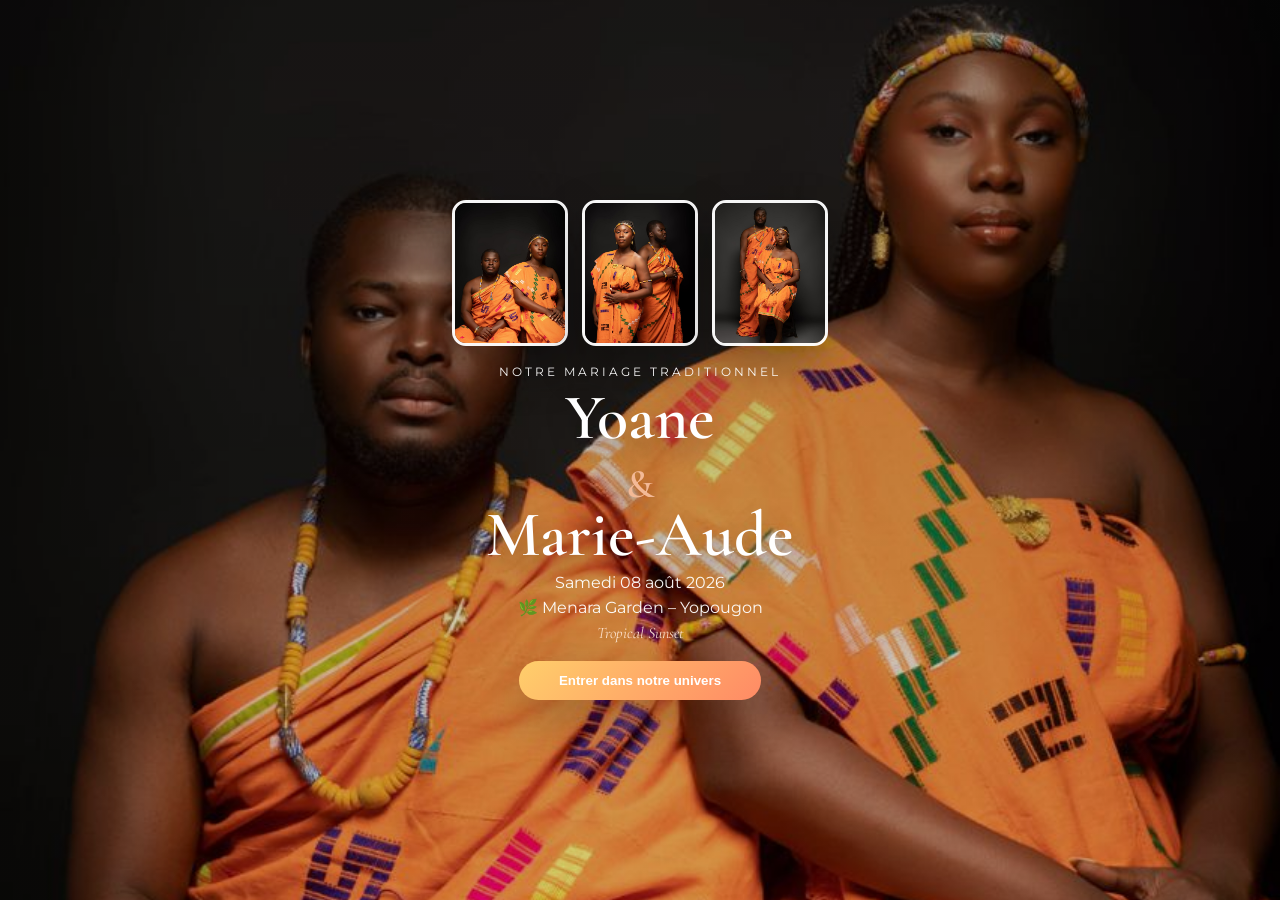
==== index (4).html @ 8e29a626 "Add files via upload" ====
<!DOCTYPE html>
<html lang="fr">

<head>

    <meta charset="UTF-8">

    <meta name="viewport" content="width=device-width, initial-scale=1.0">

    <title>Yoane & Marie-Aude | Notre univers</title>

    <meta name="theme-color" content="#ff8a65">

    <meta name="description" content="Le guide digital du mariage de Yoane et Marie-Aude">

    <link rel="manifest" href="manifest.json">

    <link rel="stylesheet" href="style.css?v=3">

</head>


<body>


<div class="app">



<!-- =====================
     PAGE D'ACCUEIL
===================== -->


<section class="hero">


<div class="overlay"></div>


<div class="hero-content">


<div class="photos-couple">


<img src="Couple1.jpg" alt="Yoane et Marie-Aude" loading="lazy">

<img src="Couple2.jpg" alt="Yoane et Marie-Aude" loading="lazy">

<img src="Couple3.jpg" alt="Yoane et Marie-Aude" loading="lazy">


</div>



<p class="small-title">
Notre mariage traditionnel
</p>



<h1>

Yoane

<br>

<span>&</span>

<br>

Marie-Aude

</h1>



<p class="date">

Samedi 08 août 2026

</p>



<p class="location">

🌿 Menara Garden – Yopougon

</p>



<p class="theme">

Tropical Sunset

</p>



<button onclick="enterUniverse()" aria-label="Entrer dans notre univers">

Entrer dans notre univers

</button>



</div>


</section>







<!-- =====================
     UNIVERS DIGITAL
===================== -->


<main id="universe" class="hidden" aria-hidden="true">





<section class="verse card">


<p>

« Par-dessus tout, revêtez-vous de l’amour,
qui est le lien de la perfection. »

</p>


<span>

Colossiens 3:14

</span>


</section>




<section class="menu-grid">




<div class="app-card" onclick="showSection('table')" role="button" tabindex="0">


<div class="icon-pill" aria-hidden="true">

🔍

</div>


<h3>

Trouver ma table

</h3>
<div class="sep" aria-hidden="true"></div>


<p>

Retrouvez facilement votre table.

</p>


</div>




<div class="app-card" onclick="showSection('food')" role="button" tabindex="0">


<div class="icon-pill" aria-hidden="true">

🍽️

</div>


<h3>

Quelques saveurs

</h3>
<div class="sep" aria-hidden="true"></div>


<p>

Découvrez notre réception.

</p>


</div>




<div class="app-card" onclick="showSection('gift')" role="button" tabindex="0">


<div class="icon-pill" aria-hidden="true">

🎁

</div>


<h3>

Informations utiles

</h3>
<div class="sep" aria-hidden="true"></div>


<p>

Quelques informations pratiques.

</p>


</div>




<div class="app-card" onclick="showSection('route')" role="button" tabindex="0">


<div class="icon-pill" aria-hidden="true">

🗺️

</div>


<h3>

Itinéraire

</h3>
<div class="sep" aria-hidden="true"></div>


<p>

Préparez votre arrivée.

</p>


</div>




</section>




<!-- RECHERCHE TABLE -->


<section id="table" class="content-section card hidden-section">


<h2>

🌿 Trouver ma table

</h2>


<p>

Entrez votre nom pour découvrir votre table.

</p>


<input 
id="searchGuest"
type="text"
placeholder="Votre prénom ou nom"
aria-label="Rechercher un invité"
>


<button onclick="searchTable()">

Rechercher

</button>


<div id="result" aria-live="polite">

</div>


</section>




<!-- SAVEURS -->


<section id="food" class="content-section card hidden-section">


<h2>

🌸 Quelques saveurs de notre réception 🌸

</h2>


<p>

Nous avons imaginé une réception aux couleurs de nos traditions,
avec une sélection de mets ivoiriens et de saveurs appréciées de tous.

</p>


<h3>
🥗 Entrée
</h3>

<p>
Salade composée fraîche
</p>


<h3>
🍽️ Quelques plats traditionnels
</h3>

<ul>
<li>Tchep au poisson et au bœuf</li>
<li>Placali accompagné de sauce kopè</li>
<li>Foutou banane accompagné de sauce graine</li>
<li>Kplé accompagné de foutou manioc</li>
<li>Foutou igname accompagné de sauce gouagouassou</li>
<li>Poisson frit et poulet frit accompagnés d’alloco et de frites</li>
<li>Igname bouillie accompagné de sauce tomate</li>
</ul>

<h3>
🍰 Douceur
</h3>

<p>
Wedding cake
</p>

<h3>
🥤 Boissons
</h3>

<p>
Eau minérale • Jus naturels • Boissons gazeuses • Bières • Vins
</p>

</section>



<!-- INFORMATIONS -->


<section id="gift" class="content-section card hidden-section">


<h2>

🎁 Informations utiles

</h2>

<p>
Votre présence est le plus beau témoignage d'affection
que nous puissions recevoir.
</p>

<p>
Pour celles et ceux qui souhaiteraient néanmoins nous offrir un présent,
nous privilégions les cadeaux en espèces, afin de pouvoir les emporter
plus facilement avec nous à notre retour à Dakar.
</p>

<p>
Un dispositif discret sera prévu lors de la réception.
</p>

<strong>
Merci du fond du cœur pour votre délicatesse.
</strong>

</section>



<!-- ITINERAIRE -->


<section id="route" class="content-section card hidden-section">


<h2>

🗺️ Itinéraire recommandé

</h2>


<p>

Retrouvez prochainement ici les conseils d'accès actualisés
pour rejoindre Menara Garden.

</p>


<p>

Vous pouvez ouvrir l’itinéraire directement dans Google Maps :

</p>

<a class="map-button"
href="https://maps.app.goo.gl/PRT33PHSLhgVpBhR9"
target="_blank" rel="noopener noreferrer">

Ouvrir Google Maps — Menara Garden

</a>


</section>



</main>



</div>


<script src="script.js?v=3"></script>


<script>
if ("serviceWorker" in navigator) {
  window.addEventListener("load", async function(){
    try{
      // unregister any existing service workers first to ensure clients receive the latest files
      const regs = await navigator.serviceWorker.getRegistrations();
      await Promise.all(regs.map(r=>r.unregister()));
      // clear caches (best-effort)
      if(window.caches){
        const keys = await caches.keys();
        await Promise.all(keys.map(k=>caches.delete(k)));
      }
    }catch(e){ console.warn('SW cleanup failed', e); }

    // register the (new) service worker
    navigator.serviceWorker.register("service-worker.js");
  });
}
</script>


</body>

</html>
---- style.css ----
/* style.css - consolidated, mobile-first, Tropical Sunset theme (enhanced universe visuals) */

/* Fonts */
@import url('https://fonts.googleapis.com/css2?family=Cormorant+Garamond:wght@400;500;600;700&family=Montserrat:wght@300;400;500;600&display=swap');

:root{
  --ivory: #fff8ef;
  --sand: #f6dfc7;
  --peach: #f3b996;
  --coral: #ff7043;
  --sunset: #ff8a65;
  --gold: #e6b24a; /* softer gold */
  --teal: #3fb6a8;
  --leaf: #6aa88a;
  --brown: #4a2f21;
  --white: #ffffff;
  --ui-radius: 14px;
  --glass-alpha: 0.92;
}

/* reset */
*{box-sizing:border-box;margin:0;padding:0}
html{scroll-behavior:smooth}
body{
  font-family:'Montserrat',sans-serif;
  background:linear-gradient(180deg,var(--ivory),#fff2e5);
  color:var(--brown);
  -webkit-font-smoothing:antialiased;
  -moz-osx-font-smoothing:grayscale;
}

/* HERO (homepage) - keep content identical but improve legibility */
.hero{
  min-height:100vh;
  display:flex;
  align-items:center;
  justify-content:center;
  position:relative;
  overflow:hidden;
  background:linear-gradient(rgba(0,0,0,.28), rgba(0,0,0,.16)), url("Couple1.jpg");
  background-size:cover;
  background-position:center;
}
.hero .overlay{ position:absolute; inset:0; pointer-events:none; }
.hero-content{ position:relative; z-index:2; text-align:center; color:#fff; padding:28px; max-width:980px; }
.photos-couple{ display:flex; justify-content:center; gap:14px; margin-bottom:18px; }
.photos-couple img{
  width:116px; height:146px; object-fit:cover; border-radius:var(--ui-radius); border:3px solid rgba(255,255,255,.96);
  box-shadow:0 20px 48px rgba(0,0,0,.32); transition:transform .36s ease, box-shadow .36s;
}
.photos-couple img:hover{ transform:translateY(-6px) scale(1.02); box-shadow:0 30px 68px rgba(0,0,0,.36); }

.small-title{ letter-spacing:3px; text-transform:uppercase; font-size:12px; margin-bottom:8px; opacity:.95; }
h1{ font-family:'Cormorant Garamond',serif; font-size:64px; line-height:.92; margin:10px 0 8px; font-weight:600; text-shadow:0 10px 28px rgba(0,0,0,.32); }
h1 span{ font-size:40px; color:var(--peach) }
.date, .location{ font-size:16px; margin:6px 0; color:rgba(255,255,255,.95) }
.theme{ font-family:'Cormorant Garamond'; font-size:16px; color:rgba(255,230,210,.95); font-style:italic; margin-top:6px; }

button{
  margin-top:18px; padding:12px 40px; border-radius:40px; border:none;
  background:linear-gradient(135deg, #ffcf6b, var(--sunset)); color:white; font-weight:700; cursor:pointer;
  box-shadow:0 18px 46px rgba(0,0,0,.22); transition:transform .28s, box-shadow .28s;
}
button:hover{ transform:translateY(-6px); box-shadow:0 28px 64px rgba(0,0,0,.28) }
button:focus{ outline:3px solid rgba(255,140,100,.18); outline-offset:3px }

/* homepage verse (kept, discreet) */
.homepage-verse{ margin:18px auto; max-width:720px; text-align:center; color:rgba(255,255,255,.94); font-family:'Cormorant Garamond'; padding:12px 16px; }

/* main layout */
main{ padding:18px 16px; max-width:1120px; margin:0 auto }

/* app cards (default) */
.menu-grid{ display:grid; grid-template-columns:repeat(auto-fit,minmax(240px,1fr)); gap:18px; margin-top:18px; align-items:start }
.app-card{
  position:relative; overflow:visible; padding:20px; border-radius:18px; cursor:pointer;
  background:linear-gradient(180deg, rgba(255,255,255,.98), rgba(255,249,243,.96));
  box-shadow:0 18px 40px rgba(30,20,15,.06); transition:transform .32s ease, box-shadow .32s, box-shadow .32s;
  transform-origin:center;
}
.app-card:hover{ transform:translateY(-8px) scale(1.01); box-shadow:0 34px 72px rgba(30,20,15,.12) }
.app-card .icon{ font-size:34px; position:absolute; right:18px; top:18px; opacity:.95 }
/* icon as gentle pill */
.app-card .icon-pill{ position:absolute; right:14px; top:14px; width:54px; height:54px; border-radius:12px; display:flex; align-items:center; justify-content:center; background:linear-gradient(180deg, rgba(255,255,255,.98), rgba(255,250,245,.96)); box-shadow:inset 0 -6px 12px rgba(255,200,140,.06); font-size:22px; color:var(--coral); }
.app-card h3{ font-family:'Cormorant Garamond'; font-size:20px; margin:6px 0 4px 0; color:var(--brown) }
.app-card p{ font-size:14px; color:#6a4f44; margin-bottom:8px }

/* small decorative flourish under title (gold separator) */
.app-card .sep{ height:6px; width:48px; border-radius:4px; background: linear-gradient(90deg, rgba(230,178,74,0.95), rgba(255,140,100,0.9)); margin:10px 0 14px 0 }

/* content sections */
.content-section.card{ background:linear-gradient(180deg, rgba(255,255,255,.98), rgba(255,250,245,.96)); border-radius:18px; padding:18px; box-shadow:0 14px 34px rgba(30,20,15,.06) }
.hidden-section{ display:none }

/* GUEST RESULT and choices */
.guest-result{ margin-top:18px; padding:18px; border-radius:14px; background:linear-gradient(145deg,#fff8ef,#fff); text-align:center; box-shadow:0 12px 28px rgba(0,0,0,.06) }
.choice{ display:block; width:100%; margin:10px 0; background:linear-gradient(135deg,var(--sunset),var(--coral)); color:white; padding:12px 16px; border-radius:12px; border:none }

/* ========== Universe-only styles (activated when #universe has class .universe) ========== */
#universe.universe{
  position:relative; overflow:visible; padding:28px 18px 60px; min-height:60vh;
  /* layered background: warm overlay + photo */
  background: linear-gradient(180deg, rgba(255,242,235,0.22), rgba(255,235,225,0.12)), url("Couple1.jpg");
  background-size:cover; background-position:center right;
}

/* subtle sun glow (non-intrusive) */
#universe.universe::before{
  content:""; position:absolute; right:-120px; top:-80px; width:520px; height:520px; z-index:0;
  background: radial-gradient(circle at 30% 30%, rgba(255,200,130,0.18), rgba(255,140,100,0.04) 40%, transparent 60%);
  filter:blur(28px); pointer-events:none; animation:sunDrift 12s ease-in-out infinite;
}
@keyframes sunDrift{ 0%{transform:translateY(0)}50%{transform:translateY(-6px)}100%{transform:translateY(0)} }

/* decorative floral motifs using decorative-pattern.svg placed subtly in corners */
#universe.universe::after{
  content:""; position:absolute; inset:0; z-index:1; pointer-events:none;
  background-image: url('decorative-pattern.svg'), url('decorative-pattern.svg');
  background-repeat:no-repeat, no-repeat;
  background-position: left 10px top 10px, right 10px bottom 10px;
  background-size:140px 140px, 180px 180px;
  opacity:.12; mix-blend-mode:soft-light; filter:grayscale(.06) saturate(.9) blur(0.2px);
}

/* warm glass cards inside universe */
#universe.universe .card,
#universe.universe .app-card{
  background: linear-gradient(180deg, rgba(255,255,255,0.96), rgba(255,250,245,0.92));
  backdrop-filter: blur(8px) saturate(1.02);
  border-radius:16px;
  box-shadow:0 22px 64px rgba(60,34,20,.08);
  border:1px solid rgba(255,200,150,.08);
  position:relative; z-index:3;
}

/* accent bar for cards (left) with small leaf tip */
#universe.universe .app-card::before{
  content:""; position:absolute; left:0; top:10px; bottom:10px; width:10px; border-top-left-radius:12px; border-bottom-left-radius:12px;
  background: linear-gradient(180deg, rgba(255,140,100,0.98), rgba(255,120,80,0.98));
  box-shadow: inset 0 -6px 12px rgba(255,200,140,.04);
  z-index:4;
}
#universe.universe .app-card::after{
  content:""; position:absolute; right:12px; bottom:12px; width:72px; height:48px; background-image: url('decorative-pattern.svg'); background-repeat:no-repeat; background-size:contain; opacity:.08; transform:rotate(12deg); z-index:2; pointer-events:none;
}

/* icon pill refinement inside universe */
#universe.universe .app-card .icon-pill{ right:14px; top:14px; }

/* buttons inside universe */
#universe.universe button,
#universe.universe .choice,
#universe.universe .map-button{
  background: linear-gradient(135deg, rgba(255,140,100,0.98), rgba(255,110,80,0.96));
  color:#fff; border:none; box-shadow:0 18px 44px rgba(255,96,60,.12);
  transition: transform .22s ease, box-shadow .22s;
  border-radius:12px; padding:12px 18px;
}
#universe.universe button:hover{ transform: translateY(-6px); box-shadow:0 30px 60px rgba(255,96,60,.16) }
#universe.universe button:focus{ outline:3px solid rgba(255,200,140,.14); outline-offset:3px }

/* decorative separators between sections (delicate floral divider) */
.section-divider{ width:100%; height:18px; background-image: url('decorative-pattern.svg'); background-repeat:repeat-x; background-size:20px 18px; opacity:.06; margin:18px 0 }

/* staggered card appearance */
#universe.universe .app-card{ animation:cardFloat .8s cubic-bezier(.2,.9,.2,1) both; }
#universe.universe .app-card:nth-child(1){ animation-delay:.06s }
#universe.universe .app-card:nth-child(2){ animation-delay:.12s }
#universe.universe .app-card:nth-child(3){ animation-delay:.18s }
#universe.universe .app-card:nth-child(4){ animation-delay:.24s }
@keyframes cardFloat{ from{ opacity:0; transform:translateY(18px) scale(.995) } to{ opacity:1; transform:translateY(0) scale(1) } }

/* reduce motion preference */
@media (prefers-reduced-motion: reduce){
  #universe.universe::before, #universe.universe::after, .app-card{ animation:none !important; transition:none !important; }
}

/* responsive */
@media (max-width:700px){
  h1{ font-size:36px }
  .photos-couple img{ width:78px; height:96px }
  .menu-grid{ grid-template-columns:1fr; gap:12px }
  button{ padding:10px 26px }
  #universe.universe::before{ display:none } /* hide sun glow on small screens */
  #universe.universe::after{ background-size:120px 120px, 140px 140px }
  .app-card{ padding:16px; border-radius:14px }
}

/* small helpers */
.hidden{ display:none }
.fade-out{ animation:heroFadeOut .36s ease forwards }
@keyframes heroFadeOut{ to{ opacity:0; transform:translateY(-10px); visibility:hidden } }
.fade-in{ animation:universeFadeIn .44s ease both; opacity:0 }
@keyframes universeFadeIn{ from{ opacity:0; transform:translateY(12px) } to{ opacity:1; transform:translateY(0) } }
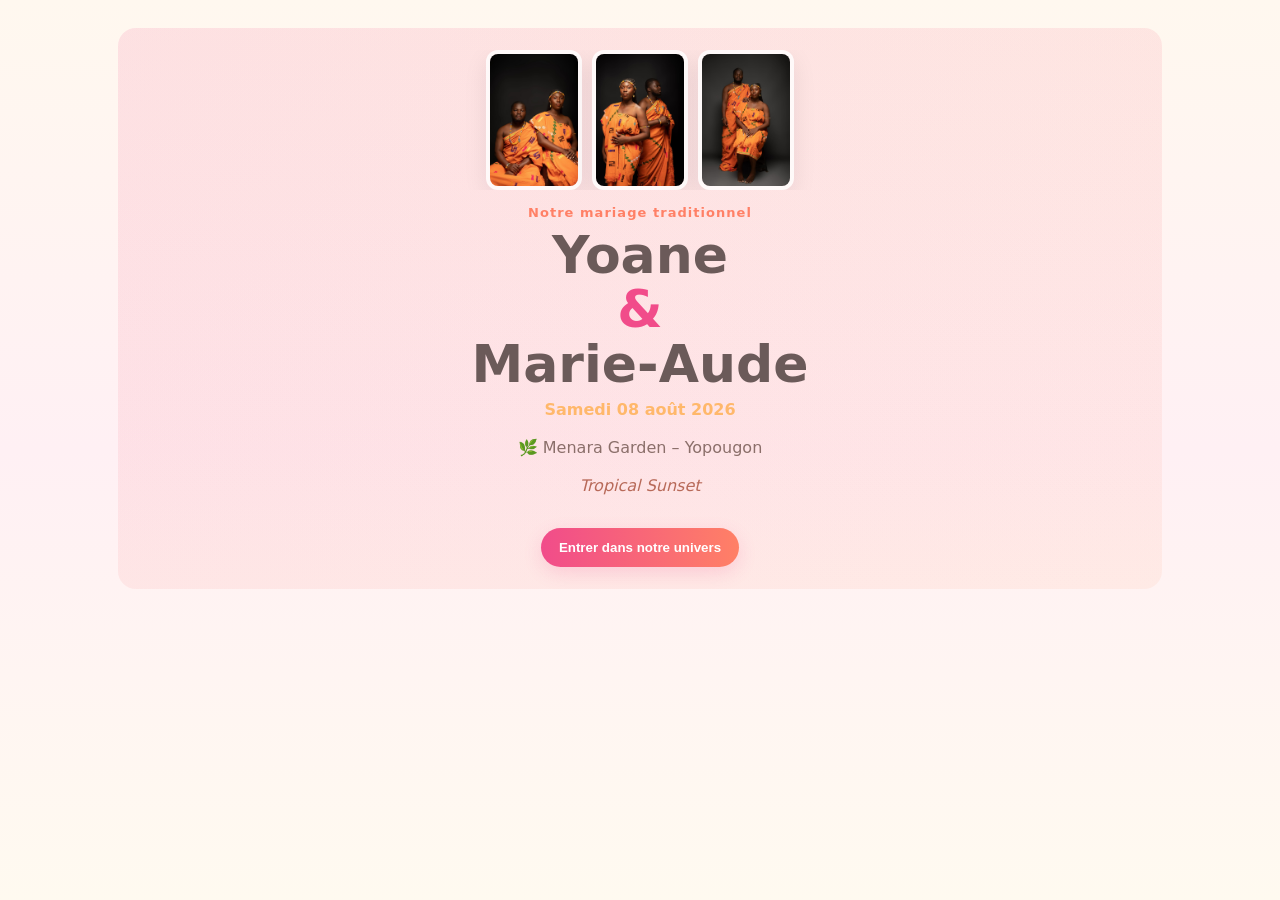
==== commit 529b7425: "Enhance head/meta, preload critical assets, improve img attributes for responsive display, accessibi" ====
--- a/index (4).html
+++ b/index (4).html
@@ -13,7 +13,19 @@
 
     <meta name="description" content="Le guide digital du mariage de Yoane et Marie-Aude">
 
+    <!-- Open Graph / Social -->
+    <meta property="og:title" content="Yoane & Marie-Aude — Notre univers">
+    <meta property="og:description" content="Guide digital du mariage — retrouvez votre table, le menu, les informations pratiques et l'itinéraire pour Menara Garden.">
+    <meta property="og:image" content="https://raw.githubusercontent.com/konandriyoane-crypto/YAUD-2026-/main/Couple1.jpg">
+    <meta property="og:type" content="website">
+    <meta name="twitter:card" content="summary_large_image">
+
     <link rel="manifest" href="manifest.json">
+    <link rel="icon" href="decorative-pattern.svg" type="image/svg+xml">
+
+    <!-- Preload critical assets -->
+    <link rel="preload" href="style.css" as="style">
+    <link rel="preload" href="Couple1.jpg" as="image">
 
     <link rel="stylesheet" href="style.css?v=3">
 
@@ -44,11 +56,11 @@
 <div class="photos-couple">
 
 
-<img src="Couple1.jpg" alt="Yoane et Marie-Aude" loading="lazy">
-
-<img src="Couple2.jpg" alt="Yoane et Marie-Aude" loading="lazy">
-
-<img src="Couple3.jpg" alt="Yoane et Marie-Aude" loading="lazy">
+<img src="Couple1.jpg" srcset="Couple1.jpg 1x, Couple1.jpg 2x" sizes="(max-width:720px) 96px, 140px" alt="Yoane et Marie-Aude" loading="lazy">
+
+<img src="Couple2.jpg" srcset="Couple2.jpg 1x, Couple2.jpg 2x" sizes="(max-width:720px) 96px, 140px" alt="Yoane et Marie-Aude" loading="lazy">
+
+<img src="Couple3.jpg" srcset="Couple3.jpg 1x, Couple3.jpg 2x" sizes="(max-width:720px) 96px, 140px" alt="Yoane et Marie-Aude" loading="lazy">
 
 
 </div>
--- a/style.css
+++ b/style.css
@@ -1,195 +1,110 @@
-/* style.css - consolidated, mobile-first, Tropical Sunset theme (enhanced universe visuals) */
-
-/* Fonts */
-@import url('https://fonts.googleapis.com/css2?family=Cormorant+Garamond:wght@400;500;600;700&family=Montserrat:wght@300;400;500;600&display=swap');
-
 :root{
-  --ivory: #fff8ef;
-  --sand: #f6dfc7;
-  --peach: #f3b996;
-  --coral: #ff7043;
-  --sunset: #ff8a65;
-  --gold: #e6b24a; /* softer gold */
-  --teal: #3fb6a8;
-  --leaf: #6aa88a;
-  --brown: #4a2f21;
-  --white: #ffffff;
-  --ui-radius: 14px;
-  --glass-alpha: 0.92;
+  --bg-1: #fff8ef; /* soft beige background */
+  --bg-2: #fff2f6; /* pale blush */
+  --accent-fuchsia: #f14c8a; /* fuchsia */
+  --accent-coral: #ff8066; /* coral */
+  --accent-orange: #ffb86b; /* warm orange */
+  --muted: #6b5a59; /* muted text */
+  --card-bg: rgba(255, 255, 255, 0.75);
+  --glass-border: rgba(255,255,255,0.5);
+  --shadow: 0 8px 24px rgba(16, 24, 40, 0.08);
 }
 
-/* reset */
-*{box-sizing:border-box;margin:0;padding:0}
-html{scroll-behavior:smooth}
+/* Reset & base */
+*{box-sizing:border-box}
+html,body{height:100%}
 body{
-  font-family:'Montserrat',sans-serif;
-  background:linear-gradient(180deg,var(--ivory),#fff2e5);
-  color:var(--brown);
+  margin:0;
+  font-family: Inter, system-ui, -apple-system, 'Segoe UI', Roboto, 'Helvetica Neue', Arial;
+  color:var(--muted);
+  background: linear-gradient(180deg, var(--bg-1) 0%, #fff0f4 50%, #fffaf0 100%);
   -webkit-font-smoothing:antialiased;
   -moz-osx-font-smoothing:grayscale;
+  line-height:1.35;
 }
 
-/* HERO (homepage) - keep content identical but improve legibility */
+.app{max-width:1100px;margin:0 auto;padding:18px}
+
+/* HERO */
 .hero{
-  min-height:100vh;
+  position:relative;
+  border-radius:18px;
+  overflow:hidden;
   display:flex;
   align-items:center;
   justify-content:center;
-  position:relative;
-  overflow:hidden;
-  background:linear-gradient(rgba(0,0,0,.28), rgba(0,0,0,.16)), url("Couple1.jpg");
-  background-size:cover;
-  background-position:center;
+  padding:22px;
+  min-height:62vh;
+  background: linear-gradient(120deg, rgba(241,76,138,0.08), rgba(255,128,102,0.06));
 }
-.hero .overlay{ position:absolute; inset:0; pointer-events:none; }
-.hero-content{ position:relative; z-index:2; text-align:center; color:#fff; padding:28px; max-width:980px; }
-.photos-couple{ display:flex; justify-content:center; gap:14px; margin-bottom:18px; }
-.photos-couple img{
-  width:116px; height:146px; object-fit:cover; border-radius:var(--ui-radius); border:3px solid rgba(255,255,255,.96);
-  box-shadow:0 20px 48px rgba(0,0,0,.32); transition:transform .36s ease, box-shadow .36s;
+.overlay{
+  position:absolute;inset:0;background:linear-gradient(180deg, rgba(241,76,138,0.06), rgba(255,184,107,0.04));pointer-events:none;
 }
-.photos-couple img:hover{ transform:translateY(-6px) scale(1.02); box-shadow:0 30px 68px rgba(0,0,0,.36); }
+.hero-content{position:relative;z-index:2;max-width:920px;width:100%;text-align:center}
+.photos-couple{display:flex;gap:10px;align-items:center;justify-content:center;margin-bottom:14px;overflow:hidden}
+.photos-couple img{height:96px;width:auto;border-radius:12px;border:4px solid rgba(255,255,255,0.8);object-fit:cover;box-shadow:var(--shadow)}
+.small-title{font-weight:600;color:var(--accent-coral);letter-spacing:0.08em;margin:0 0 6px}
+h1{font-size:36px;margin:0;line-height:1.05;color:var(--muted)}
+h1 span{color:var(--accent-fuchsia);font-weight:700}
+.date{margin-top:8px;font-weight:600;color:var(--accent-orange)}
+.location{margin-top:6px;color:#8b6f6a}
+.theme{margin-top:8px;font-style:italic;color:#b86a59}
 
-.small-title{ letter-spacing:3px; text-transform:uppercase; font-size:12px; margin-bottom:8px; opacity:.95; }
-h1{ font-family:'Cormorant Garamond',serif; font-size:64px; line-height:.92; margin:10px 0 8px; font-weight:600; text-shadow:0 10px 28px rgba(0,0,0,.32); }
-h1 span{ font-size:40px; color:var(--peach) }
-.date, .location{ font-size:16px; margin:6px 0; color:rgba(255,255,255,.95) }
-.theme{ font-family:'Cormorant Garamond'; font-size:16px; color:rgba(255,230,210,.95); font-style:italic; margin-top:6px; }
+.hero button{margin-top:16px;background:linear-gradient(90deg,var(--accent-fuchsia),var(--accent-coral));border:0;color:white;padding:12px 18px;border-radius:999px;font-weight:700;cursor:pointer;box-shadow:0 6px 18px rgba(241,76,138,0.18)}
+.hero button:focus{outline:3px solid rgba(241,76,138,0.22)}
 
-button{
-  margin-top:18px; padding:12px 40px; border-radius:40px; border:none;
-  background:linear-gradient(135deg, #ffcf6b, var(--sunset)); color:white; font-weight:700; cursor:pointer;
-  box-shadow:0 18px 46px rgba(0,0,0,.22); transition:transform .28s, box-shadow .28s;
-}
-button:hover{ transform:translateY(-6px); box-shadow:0 28px 64px rgba(0,0,0,.28) }
-button:focus{ outline:3px solid rgba(255,140,100,.18); outline-offset:3px }
+.fade-out{animation:fadeOut .38s ease forwards}
+.fade-in{animation:fadeIn .38s ease forwards}
+@keyframes fadeOut{to{opacity:0;transform:translateY(-6px)}}
+@keyframes fadeIn{from{opacity:0;transform:translateY(6px)}to{opacity:1;transform:none}}
 
-/* homepage verse (kept, discreet) */
-.homepage-verse{ margin:18px auto; max-width:720px; text-align:center; color:rgba(255,255,255,.94); font-family:'Cormorant Garamond'; padding:12px 16px; }
+/* MAIN / CARDS */
+main.universe{margin-top:18px}
+.menu-grid{display:grid;grid-template-columns:repeat(2,1fr);gap:12px;margin-top:18px}
+.app-card{background:var(--card-bg);padding:14px;border-radius:14px;border:1px solid var(--glass-border);cursor:pointer;box-shadow:var(--shadow);transition:transform .16s ease, box-shadow .16s ease}
+.app-card:active{transform:translateY(2px)}
+.app-card:focus{outline:3px solid rgba(255,128,102,0.16)}
+.icon-pill{width:46px;height:46px;border-radius:10px;background:linear-gradient(180deg,var(--accent-fuchsia),var(--accent-coral));display:inline-flex;align-items:center;justify-content:center;font-size:20px;color:white}
+.app-card h3{margin:8px 0 6px}
+.app-card p{margin:0;color:#7d6a66}
+.sep{height:8px}
 
-/* main layout */
-main{ padding:18px 16px; max-width:1120px; margin:0 auto }
+/* Content sections */
+.content-section{margin-top:14px;padding:14px;border-radius:12px;background:linear-gradient(180deg, rgba(255,255,255,0.7), rgba(255,255,255,0.6));border:1px solid rgba(255,255,255,0.5)}
+.content-section h2{margin-top:0}
 
-/* app cards (default) */
-.menu-grid{ display:grid; grid-template-columns:repeat(auto-fit,minmax(240px,1fr)); gap:18px; margin-top:18px; align-items:start }
-.app-card{
-  position:relative; overflow:visible; padding:20px; border-radius:18px; cursor:pointer;
-  background:linear-gradient(180deg, rgba(255,255,255,.98), rgba(255,249,243,.96));
-  box-shadow:0 18px 40px rgba(30,20,15,.06); transition:transform .32s ease, box-shadow .32s, box-shadow .32s;
-  transform-origin:center;
-}
-.app-card:hover{ transform:translateY(-8px) scale(1.01); box-shadow:0 34px 72px rgba(30,20,15,.12) }
-.app-card .icon{ font-size:34px; position:absolute; right:18px; top:18px; opacity:.95 }
-/* icon as gentle pill */
-.app-card .icon-pill{ position:absolute; right:14px; top:14px; width:54px; height:54px; border-radius:12px; display:flex; align-items:center; justify-content:center; background:linear-gradient(180deg, rgba(255,255,255,.98), rgba(255,250,245,.96)); box-shadow:inset 0 -6px 12px rgba(255,200,140,.06); font-size:22px; color:var(--coral); }
-.app-card h3{ font-family:'Cormorant Garamond'; font-size:20px; margin:6px 0 4px 0; color:var(--brown) }
-.app-card p{ font-size:14px; color:#6a4f44; margin-bottom:8px }
+/* Table search */
+#searchGuest{width:100%;padding:12px;border-radius:10px;border:1px solid rgba(160,140,140,0.2);margin:8px 0}
+#result{margin-top:10px}
+.choice{display:block;width:100%;text-align:left;padding:10px;border-radius:10px;border:1px dashed rgba(120,100,100,0.12);background:transparent;margin-bottom:8px;cursor:pointer}
+.choice:hover{background:rgba(255,128,102,0.04)}
+.choice:focus{outline:3px solid rgba(241,76,138,0.16)}
+.guest-result h3{margin:0 0 6px;color:var(--accent-fuchsia)}
+.guest-result p{margin:0;color:#6a5753}
 
-/* small decorative flourish under title (gold separator) */
-.app-card .sep{ height:6px; width:48px; border-radius:4px; background: linear-gradient(90deg, rgba(230,178,74,0.95), rgba(255,140,100,0.9)); margin:10px 0 14px 0 }
+/* Food list */
+ul{padding-left:20px}
 
-/* content sections */
-.content-section.card{ background:linear-gradient(180deg, rgba(255,255,255,.98), rgba(255,250,245,.96)); border-radius:18px; padding:18px; box-shadow:0 14px 34px rgba(30,20,15,.06) }
-.hidden-section{ display:none }
+/* Map button */
+.map-button{display:inline-block;padding:10px 14px;border-radius:10px;background:linear-gradient(90deg,var(--accent-coral),var(--accent-orange));color:white;text-decoration:none;font-weight:700}
+.map-button:focus{outline:3px solid rgba(255,184,107,0.18)}
 
-/* GUEST RESULT and choices */
-.guest-result{ margin-top:18px; padding:18px; border-radius:14px; background:linear-gradient(145deg,#fff8ef,#fff); text-align:center; box-shadow:0 12px 28px rgba(0,0,0,.06) }
-.choice{ display:block; width:100%; margin:10px 0; background:linear-gradient(135deg,var(--sunset),var(--coral)); color:white; padding:12px 16px; border-radius:12px; border:none }
+/* Utilities */
+.hidden{display:none !important}
+.hidden-section{display:none}
+.card{backdrop-filter: blur(6px)}
 
-/* ========== Universe-only styles (activated when #universe has class .universe) ========== */
-#universe.universe{
-  position:relative; overflow:visible; padding:28px 18px 60px; min-height:60vh;
-  /* layered background: warm overlay + photo */
-  background: linear-gradient(180deg, rgba(255,242,235,0.22), rgba(255,235,225,0.12)), url("Couple1.jpg");
-  background-size:cover; background-position:center right;
+/* Responsive */
+@media(min-width:720px){
+  .photos-couple img{height:140px}
+  h1{font-size:52px}
+  .menu-grid{grid-template-columns:repeat(4,1fr)}
+  .app{padding:28px}
 }
 
-/* subtle sun glow (non-intrusive) */
-#universe.universe::before{
-  content:""; position:absolute; right:-120px; top:-80px; width:520px; height:520px; z-index:0;
-  background: radial-gradient(circle at 30% 30%, rgba(255,200,130,0.18), rgba(255,140,100,0.04) 40%, transparent 60%);
-  filter:blur(28px); pointer-events:none; animation:sunDrift 12s ease-in-out infinite;
-}
-@keyframes sunDrift{ 0%{transform:translateY(0)}50%{transform:translateY(-6px)}100%{transform:translateY(0)} }
-
-/* decorative floral motifs using decorative-pattern.svg placed subtly in corners */
-#universe.universe::after{
-  content:""; position:absolute; inset:0; z-index:1; pointer-events:none;
-  background-image: url('decorative-pattern.svg'), url('decorative-pattern.svg');
-  background-repeat:no-repeat, no-repeat;
-  background-position: left 10px top 10px, right 10px bottom 10px;
-  background-size:140px 140px, 180px 180px;
-  opacity:.12; mix-blend-mode:soft-light; filter:grayscale(.06) saturate(.9) blur(0.2px);
+@media(prefers-reduced-motion:reduce){
+  .fade-in,.fade-out, *{animation-duration:0.01ms !important;transition:none !important}
 }
 
-/* warm glass cards inside universe */
-#universe.universe .card,
-#universe.universe .app-card{
-  background: linear-gradient(180deg, rgba(255,255,255,0.96), rgba(255,250,245,0.92));
-  backdrop-filter: blur(8px) saturate(1.02);
-  border-radius:16px;
-  box-shadow:0 22px 64px rgba(60,34,20,.08);
-  border:1px solid rgba(255,200,150,.08);
-  position:relative; z-index:3;
-}
-
-/* accent bar for cards (left) with small leaf tip */
-#universe.universe .app-card::before{
-  content:""; position:absolute; left:0; top:10px; bottom:10px; width:10px; border-top-left-radius:12px; border-bottom-left-radius:12px;
-  background: linear-gradient(180deg, rgba(255,140,100,0.98), rgba(255,120,80,0.98));
-  box-shadow: inset 0 -6px 12px rgba(255,200,140,.04);
-  z-index:4;
-}
-#universe.universe .app-card::after{
-  content:""; position:absolute; right:12px; bottom:12px; width:72px; height:48px; background-image: url('decorative-pattern.svg'); background-repeat:no-repeat; background-size:contain; opacity:.08; transform:rotate(12deg); z-index:2; pointer-events:none;
-}
-
-/* icon pill refinement inside universe */
-#universe.universe .app-card .icon-pill{ right:14px; top:14px; }
-
-/* buttons inside universe */
-#universe.universe button,
-#universe.universe .choice,
-#universe.universe .map-button{
-  background: linear-gradient(135deg, rgba(255,140,100,0.98), rgba(255,110,80,0.96));
-  color:#fff; border:none; box-shadow:0 18px 44px rgba(255,96,60,.12);
-  transition: transform .22s ease, box-shadow .22s;
-  border-radius:12px; padding:12px 18px;
-}
-#universe.universe button:hover{ transform: translateY(-6px); box-shadow:0 30px 60px rgba(255,96,60,.16) }
-#universe.universe button:focus{ outline:3px solid rgba(255,200,140,.14); outline-offset:3px }
-
-/* decorative separators between sections (delicate floral divider) */
-.section-divider{ width:100%; height:18px; background-image: url('decorative-pattern.svg'); background-repeat:repeat-x; background-size:20px 18px; opacity:.06; margin:18px 0 }
-
-/* staggered card appearance */
-#universe.universe .app-card{ animation:cardFloat .8s cubic-bezier(.2,.9,.2,1) both; }
-#universe.universe .app-card:nth-child(1){ animation-delay:.06s }
-#universe.universe .app-card:nth-child(2){ animation-delay:.12s }
-#universe.universe .app-card:nth-child(3){ animation-delay:.18s }
-#universe.universe .app-card:nth-child(4){ animation-delay:.24s }
-@keyframes cardFloat{ from{ opacity:0; transform:translateY(18px) scale(.995) } to{ opacity:1; transform:translateY(0) scale(1) } }
-
-/* reduce motion preference */
-@media (prefers-reduced-motion: reduce){
-  #universe.universe::before, #universe.universe::after, .app-card{ animation:none !important; transition:none !important; }
-}
-
-/* responsive */
-@media (max-width:700px){
-  h1{ font-size:36px }
-  .photos-couple img{ width:78px; height:96px }
-  .menu-grid{ grid-template-columns:1fr; gap:12px }
-  button{ padding:10px 26px }
-  #universe.universe::before{ display:none } /* hide sun glow on small screens */
-  #universe.universe::after{ background-size:120px 120px, 140px 140px }
-  .app-card{ padding:16px; border-radius:14px }
-}
-
-/* small helpers */
-.hidden{ display:none }
-.fade-out{ animation:heroFadeOut .36s ease forwards }
-@keyframes heroFadeOut{ to{ opacity:0; transform:translateY(-10px); visibility:hidden } }
-.fade-in{ animation:universeFadeIn .44s ease both; opacity:0 }
-@keyframes universeFadeIn{ from{ opacity:0; transform:translateY(12px) } to{ opacity:1; transform:translateY(0) } }
-
+/* Accessibility contrasts tweaks for small text */
+small, .small-title{font-size:13px}
--- a/style.css
+++ b/style.css
@@ -1,195 +1,110 @@
-/* style.css - consolidated, mobile-first, Tropical Sunset theme (enhanced universe visuals) */
-
-/* Fonts */
-@import url('https://fonts.googleapis.com/css2?family=Cormorant+Garamond:wght@400;500;600;700&family=Montserrat:wght@300;400;500;600&display=swap');
-
 :root{
-  --ivory: #fff8ef;
-  --sand: #f6dfc7;
-  --peach: #f3b996;
-  --coral: #ff7043;
-  --sunset: #ff8a65;
-  --gold: #e6b24a; /* softer gold */
-  --teal: #3fb6a8;
-  --leaf: #6aa88a;
-  --brown: #4a2f21;
-  --white: #ffffff;
-  --ui-radius: 14px;
-  --glass-alpha: 0.92;
+  --bg-1: #fff8ef; /* soft beige background */
+  --bg-2: #fff2f6; /* pale blush */
+  --accent-fuchsia: #f14c8a; /* fuchsia */
+  --accent-coral: #ff8066; /* coral */
+  --accent-orange: #ffb86b; /* warm orange */
+  --muted: #6b5a59; /* muted text */
+  --card-bg: rgba(255, 255, 255, 0.75);
+  --glass-border: rgba(255,255,255,0.5);
+  --shadow: 0 8px 24px rgba(16, 24, 40, 0.08);
 }
 
-/* reset */
-*{box-sizing:border-box;margin:0;padding:0}
-html{scroll-behavior:smooth}
+/* Reset & base */
+*{box-sizing:border-box}
+html,body{height:100%}
 body{
-  font-family:'Montserrat',sans-serif;
-  background:linear-gradient(180deg,var(--ivory),#fff2e5);
-  color:var(--brown);
+  margin:0;
+  font-family: Inter, system-ui, -apple-system, 'Segoe UI', Roboto, 'Helvetica Neue', Arial;
+  color:var(--muted);
+  background: linear-gradient(180deg, var(--bg-1) 0%, #fff0f4 50%, #fffaf0 100%);
   -webkit-font-smoothing:antialiased;
   -moz-osx-font-smoothing:grayscale;
+  line-height:1.35;
 }
 
-/* HERO (homepage) - keep content identical but improve legibility */
+.app{max-width:1100px;margin:0 auto;padding:18px}
+
+/* HERO */
 .hero{
-  min-height:100vh;
+  position:relative;
+  border-radius:18px;
+  overflow:hidden;
   display:flex;
   align-items:center;
   justify-content:center;
-  position:relative;
-  overflow:hidden;
-  background:linear-gradient(rgba(0,0,0,.28), rgba(0,0,0,.16)), url("Couple1.jpg");
-  background-size:cover;
-  background-position:center;
+  padding:22px;
+  min-height:62vh;
+  background: linear-gradient(120deg, rgba(241,76,138,0.08), rgba(255,128,102,0.06));
 }
-.hero .overlay{ position:absolute; inset:0; pointer-events:none; }
-.hero-content{ position:relative; z-index:2; text-align:center; color:#fff; padding:28px; max-width:980px; }
-.photos-couple{ display:flex; justify-content:center; gap:14px; margin-bottom:18px; }
-.photos-couple img{
-  width:116px; height:146px; object-fit:cover; border-radius:var(--ui-radius); border:3px solid rgba(255,255,255,.96);
-  box-shadow:0 20px 48px rgba(0,0,0,.32); transition:transform .36s ease, box-shadow .36s;
+.overlay{
+  position:absolute;inset:0;background:linear-gradient(180deg, rgba(241,76,138,0.06), rgba(255,184,107,0.04));pointer-events:none;
 }
-.photos-couple img:hover{ transform:translateY(-6px) scale(1.02); box-shadow:0 30px 68px rgba(0,0,0,.36); }
+.hero-content{position:relative;z-index:2;max-width:920px;width:100%;text-align:center}
+.photos-couple{display:flex;gap:10px;align-items:center;justify-content:center;margin-bottom:14px;overflow:hidden}
+.photos-couple img{height:96px;width:auto;border-radius:12px;border:4px solid rgba(255,255,255,0.8);object-fit:cover;box-shadow:var(--shadow)}
+.small-title{font-weight:600;color:var(--accent-coral);letter-spacing:0.08em;margin:0 0 6px}
+h1{font-size:36px;margin:0;line-height:1.05;color:var(--muted)}
+h1 span{color:var(--accent-fuchsia);font-weight:700}
+.date{margin-top:8px;font-weight:600;color:var(--accent-orange)}
+.location{margin-top:6px;color:#8b6f6a}
+.theme{margin-top:8px;font-style:italic;color:#b86a59}
 
-.small-title{ letter-spacing:3px; text-transform:uppercase; font-size:12px; margin-bottom:8px; opacity:.95; }
-h1{ font-family:'Cormorant Garamond',serif; font-size:64px; line-height:.92; margin:10px 0 8px; font-weight:600; text-shadow:0 10px 28px rgba(0,0,0,.32); }
-h1 span{ font-size:40px; color:var(--peach) }
-.date, .location{ font-size:16px; margin:6px 0; color:rgba(255,255,255,.95) }
-.theme{ font-family:'Cormorant Garamond'; font-size:16px; color:rgba(255,230,210,.95); font-style:italic; margin-top:6px; }
+.hero button{margin-top:16px;background:linear-gradient(90deg,var(--accent-fuchsia),var(--accent-coral));border:0;color:white;padding:12px 18px;border-radius:999px;font-weight:700;cursor:pointer;box-shadow:0 6px 18px rgba(241,76,138,0.18)}
+.hero button:focus{outline:3px solid rgba(241,76,138,0.22)}
 
-button{
-  margin-top:18px; padding:12px 40px; border-radius:40px; border:none;
-  background:linear-gradient(135deg, #ffcf6b, var(--sunset)); color:white; font-weight:700; cursor:pointer;
-  box-shadow:0 18px 46px rgba(0,0,0,.22); transition:transform .28s, box-shadow .28s;
-}
-button:hover{ transform:translateY(-6px); box-shadow:0 28px 64px rgba(0,0,0,.28) }
-button:focus{ outline:3px solid rgba(255,140,100,.18); outline-offset:3px }
+.fade-out{animation:fadeOut .38s ease forwards}
+.fade-in{animation:fadeIn .38s ease forwards}
+@keyframes fadeOut{to{opacity:0;transform:translateY(-6px)}}
+@keyframes fadeIn{from{opacity:0;transform:translateY(6px)}to{opacity:1;transform:none}}
 
-/* homepage verse (kept, discreet) */
-.homepage-verse{ margin:18px auto; max-width:720px; text-align:center; color:rgba(255,255,255,.94); font-family:'Cormorant Garamond'; padding:12px 16px; }
+/* MAIN / CARDS */
+main.universe{margin-top:18px}
+.menu-grid{display:grid;grid-template-columns:repeat(2,1fr);gap:12px;margin-top:18px}
+.app-card{background:var(--card-bg);padding:14px;border-radius:14px;border:1px solid var(--glass-border);cursor:pointer;box-shadow:var(--shadow);transition:transform .16s ease, box-shadow .16s ease}
+.app-card:active{transform:translateY(2px)}
+.app-card:focus{outline:3px solid rgba(255,128,102,0.16)}
+.icon-pill{width:46px;height:46px;border-radius:10px;background:linear-gradient(180deg,var(--accent-fuchsia),var(--accent-coral));display:inline-flex;align-items:center;justify-content:center;font-size:20px;color:white}
+.app-card h3{margin:8px 0 6px}
+.app-card p{margin:0;color:#7d6a66}
+.sep{height:8px}
 
-/* main layout */
-main{ padding:18px 16px; max-width:1120px; margin:0 auto }
+/* Content sections */
+.content-section{margin-top:14px;padding:14px;border-radius:12px;background:linear-gradient(180deg, rgba(255,255,255,0.7), rgba(255,255,255,0.6));border:1px solid rgba(255,255,255,0.5)}
+.content-section h2{margin-top:0}
 
-/* app cards (default) */
-.menu-grid{ display:grid; grid-template-columns:repeat(auto-fit,minmax(240px,1fr)); gap:18px; margin-top:18px; align-items:start }
-.app-card{
-  position:relative; overflow:visible; padding:20px; border-radius:18px; cursor:pointer;
-  background:linear-gradient(180deg, rgba(255,255,255,.98), rgba(255,249,243,.96));
-  box-shadow:0 18px 40px rgba(30,20,15,.06); transition:transform .32s ease, box-shadow .32s, box-shadow .32s;
-  transform-origin:center;
-}
-.app-card:hover{ transform:translateY(-8px) scale(1.01); box-shadow:0 34px 72px rgba(30,20,15,.12) }
-.app-card .icon{ font-size:34px; position:absolute; right:18px; top:18px; opacity:.95 }
-/* icon as gentle pill */
-.app-card .icon-pill{ position:absolute; right:14px; top:14px; width:54px; height:54px; border-radius:12px; display:flex; align-items:center; justify-content:center; background:linear-gradient(180deg, rgba(255,255,255,.98), rgba(255,250,245,.96)); box-shadow:inset 0 -6px 12px rgba(255,200,140,.06); font-size:22px; color:var(--coral); }
-.app-card h3{ font-family:'Cormorant Garamond'; font-size:20px; margin:6px 0 4px 0; color:var(--brown) }
-.app-card p{ font-size:14px; color:#6a4f44; margin-bottom:8px }
+/* Table search */
+#searchGuest{width:100%;padding:12px;border-radius:10px;border:1px solid rgba(160,140,140,0.2);margin:8px 0}
+#result{margin-top:10px}
+.choice{display:block;width:100%;text-align:left;padding:10px;border-radius:10px;border:1px dashed rgba(120,100,100,0.12);background:transparent;margin-bottom:8px;cursor:pointer}
+.choice:hover{background:rgba(255,128,102,0.04)}
+.choice:focus{outline:3px solid rgba(241,76,138,0.16)}
+.guest-result h3{margin:0 0 6px;color:var(--accent-fuchsia)}
+.guest-result p{margin:0;color:#6a5753}
 
-/* small decorative flourish under title (gold separator) */
-.app-card .sep{ height:6px; width:48px; border-radius:4px; background: linear-gradient(90deg, rgba(230,178,74,0.95), rgba(255,140,100,0.9)); margin:10px 0 14px 0 }
+/* Food list */
+ul{padding-left:20px}
 
-/* content sections */
-.content-section.card{ background:linear-gradient(180deg, rgba(255,255,255,.98), rgba(255,250,245,.96)); border-radius:18px; padding:18px; box-shadow:0 14px 34px rgba(30,20,15,.06) }
-.hidden-section{ display:none }
+/* Map button */
+.map-button{display:inline-block;padding:10px 14px;border-radius:10px;background:linear-gradient(90deg,var(--accent-coral),var(--accent-orange));color:white;text-decoration:none;font-weight:700}
+.map-button:focus{outline:3px solid rgba(255,184,107,0.18)}
 
-/* GUEST RESULT and choices */
-.guest-result{ margin-top:18px; padding:18px; border-radius:14px; background:linear-gradient(145deg,#fff8ef,#fff); text-align:center; box-shadow:0 12px 28px rgba(0,0,0,.06) }
-.choice{ display:block; width:100%; margin:10px 0; background:linear-gradient(135deg,var(--sunset),var(--coral)); color:white; padding:12px 16px; border-radius:12px; border:none }
+/* Utilities */
+.hidden{display:none !important}
+.hidden-section{display:none}
+.card{backdrop-filter: blur(6px)}
 
-/* ========== Universe-only styles (activated when #universe has class .universe) ========== */
-#universe.universe{
-  position:relative; overflow:visible; padding:28px 18px 60px; min-height:60vh;
-  /* layered background: warm overlay + photo */
-  background: linear-gradient(180deg, rgba(255,242,235,0.22), rgba(255,235,225,0.12)), url("Couple1.jpg");
-  background-size:cover; background-position:center right;
+/* Responsive */
+@media(min-width:720px){
+  .photos-couple img{height:140px}
+  h1{font-size:52px}
+  .menu-grid{grid-template-columns:repeat(4,1fr)}
+  .app{padding:28px}
 }
 
-/* subtle sun glow (non-intrusive) */
-#universe.universe::before{
-  content:""; position:absolute; right:-120px; top:-80px; width:520px; height:520px; z-index:0;
-  background: radial-gradient(circle at 30% 30%, rgba(255,200,130,0.18), rgba(255,140,100,0.04) 40%, transparent 60%);
-  filter:blur(28px); pointer-events:none; animation:sunDrift 12s ease-in-out infinite;
-}
-@keyframes sunDrift{ 0%{transform:translateY(0)}50%{transform:translateY(-6px)}100%{transform:translateY(0)} }
-
-/* decorative floral motifs using decorative-pattern.svg placed subtly in corners */
-#universe.universe::after{
-  content:""; position:absolute; inset:0; z-index:1; pointer-events:none;
-  background-image: url('decorative-pattern.svg'), url('decorative-pattern.svg');
-  background-repeat:no-repeat, no-repeat;
-  background-position: left 10px top 10px, right 10px bottom 10px;
-  background-size:140px 140px, 180px 180px;
-  opacity:.12; mix-blend-mode:soft-light; filter:grayscale(.06) saturate(.9) blur(0.2px);
+@media(prefers-reduced-motion:reduce){
+  .fade-in,.fade-out, *{animation-duration:0.01ms !important;transition:none !important}
 }
 
-/* warm glass cards inside universe */
-#universe.universe .card,
-#universe.universe .app-card{
-  background: linear-gradient(180deg, rgba(255,255,255,0.96), rgba(255,250,245,0.92));
-  backdrop-filter: blur(8px) saturate(1.02);
-  border-radius:16px;
-  box-shadow:0 22px 64px rgba(60,34,20,.08);
-  border:1px solid rgba(255,200,150,.08);
-  position:relative; z-index:3;
-}
-
-/* accent bar for cards (left) with small leaf tip */
-#universe.universe .app-card::before{
-  content:""; position:absolute; left:0; top:10px; bottom:10px; width:10px; border-top-left-radius:12px; border-bottom-left-radius:12px;
-  background: linear-gradient(180deg, rgba(255,140,100,0.98), rgba(255,120,80,0.98));
-  box-shadow: inset 0 -6px 12px rgba(255,200,140,.04);
-  z-index:4;
-}
-#universe.universe .app-card::after{
-  content:""; position:absolute; right:12px; bottom:12px; width:72px; height:48px; background-image: url('decorative-pattern.svg'); background-repeat:no-repeat; background-size:contain; opacity:.08; transform:rotate(12deg); z-index:2; pointer-events:none;
-}
-
-/* icon pill refinement inside universe */
-#universe.universe .app-card .icon-pill{ right:14px; top:14px; }
-
-/* buttons inside universe */
-#universe.universe button,
-#universe.universe .choice,
-#universe.universe .map-button{
-  background: linear-gradient(135deg, rgba(255,140,100,0.98), rgba(255,110,80,0.96));
-  color:#fff; border:none; box-shadow:0 18px 44px rgba(255,96,60,.12);
-  transition: transform .22s ease, box-shadow .22s;
-  border-radius:12px; padding:12px 18px;
-}
-#universe.universe button:hover{ transform: translateY(-6px); box-shadow:0 30px 60px rgba(255,96,60,.16) }
-#universe.universe button:focus{ outline:3px solid rgba(255,200,140,.14); outline-offset:3px }
-
-/* decorative separators between sections (delicate floral divider) */
-.section-divider{ width:100%; height:18px; background-image: url('decorative-pattern.svg'); background-repeat:repeat-x; background-size:20px 18px; opacity:.06; margin:18px 0 }
-
-/* staggered card appearance */
-#universe.universe .app-card{ animation:cardFloat .8s cubic-bezier(.2,.9,.2,1) both; }
-#universe.universe .app-card:nth-child(1){ animation-delay:.06s }
-#universe.universe .app-card:nth-child(2){ animation-delay:.12s }
-#universe.universe .app-card:nth-child(3){ animation-delay:.18s }
-#universe.universe .app-card:nth-child(4){ animation-delay:.24s }
-@keyframes cardFloat{ from{ opacity:0; transform:translateY(18px) scale(.995) } to{ opacity:1; transform:translateY(0) scale(1) } }
-
-/* reduce motion preference */
-@media (prefers-reduced-motion: reduce){
-  #universe.universe::before, #universe.universe::after, .app-card{ animation:none !important; transition:none !important; }
-}
-
-/* responsive */
-@media (max-width:700px){
-  h1{ font-size:36px }
-  .photos-couple img{ width:78px; height:96px }
-  .menu-grid{ grid-template-columns:1fr; gap:12px }
-  button{ padding:10px 26px }
-  #universe.universe::before{ display:none } /* hide sun glow on small screens */
-  #universe.universe::after{ background-size:120px 120px, 140px 140px }
-  .app-card{ padding:16px; border-radius:14px }
-}
-
-/* small helpers */
-.hidden{ display:none }
-.fade-out{ animation:heroFadeOut .36s ease forwards }
-@keyframes heroFadeOut{ to{ opacity:0; transform:translateY(-10px); visibility:hidden } }
-.fade-in{ animation:universeFadeIn .44s ease both; opacity:0 }
-@keyframes universeFadeIn{ from{ opacity:0; transform:translateY(12px) } to{ opacity:1; transform:translateY(0) } }
-
+/* Accessibility contrasts tweaks for small text */
+small, .small-title{font-size:13px}
